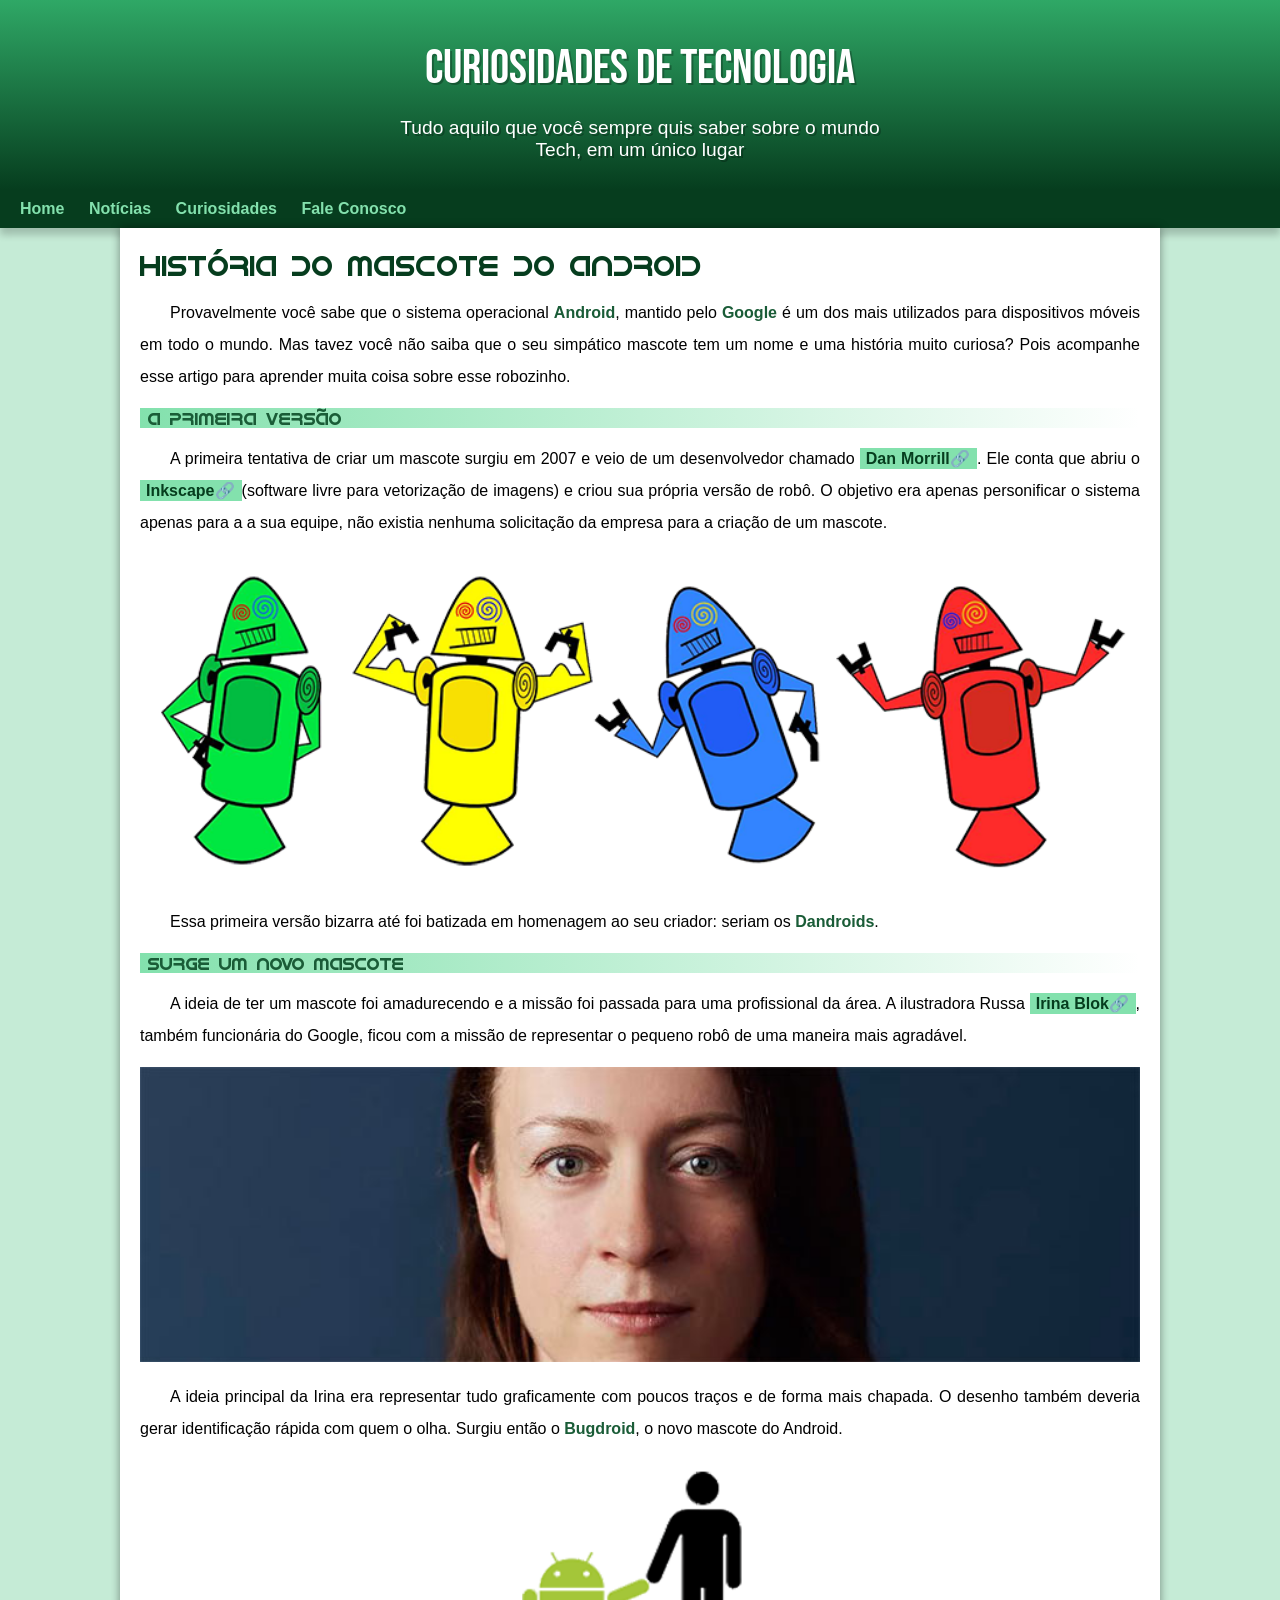
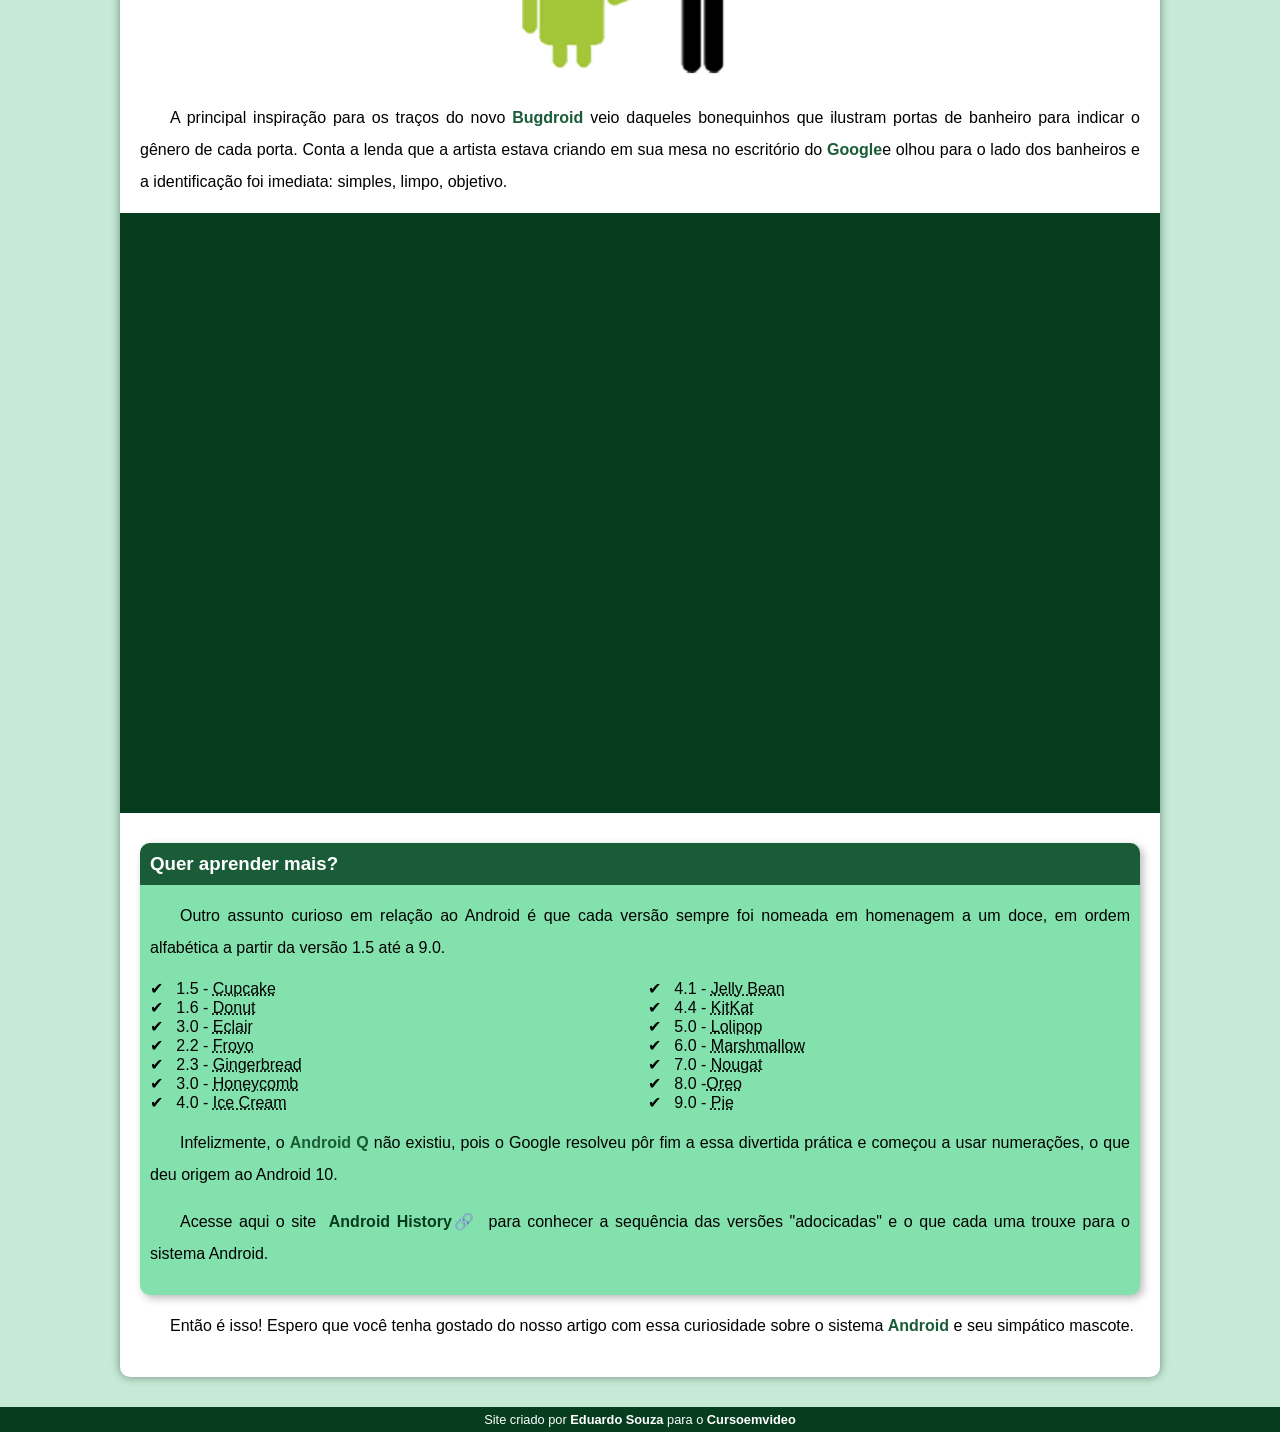
==== index.html @ e6d7252e "novo site" ====
<!DOCTYPE html>
<html lang="pt-br">
<head>
    <meta charset="UTF-8">
    <meta name="viewport" content="width=device-width, initial-scale=1.0">
    <title>Como surgiu o mascote do android</title>
    <link rel="shortcut icon" href="imagens/favicon.ico" type="image/x-icon">
    <link rel="stylesheet" href="estilo/style.css">
</head>
<body>
    <header>
<h1>Curiosidades de Tecnologia</h1>
<p>Tudo aquilo que você sempre quis saber sobre o mundo Tech, em um único lugar</p>
 </header>
 <nav>
<a href="#">Home</a>
<a href="#">Notícias</a>
<a href="#">Curiosidades</a>
<a href="#">Fale Conosco</a>
 </nav>
 <main>
<article>
           <h1>História do mascote do Android</h1>
<p> 
 Provavelmente você sabe que o sistema operacional <strong>Android</strong>, mantido pelo <strong>Google</strong> é um dos mais utilizados para dispositivos móveis em todo o mundo. Mas tavez você não saiba que o seu simpático mascote tem um nome e uma história muito curiosa? Pois acompanhe esse artigo para aprender muita coisa sobre esse robozinho.
</p>
            
            <h2>A primeira versão</h2>
            
            <p>
                A primeira tentativa de criar um mascote surgiu em 2007 e veio de um desenvolvedor chamado <a href="https://ausdroid.net/news/2013/01/04/dan-morrill-shows-us-the-android-mascots-that-could-have-been/" target="_blank" class="externo">Dan Morrill</a>. Ele conta que abriu o <a href="https://inkscape.org/pt-br/" target="_blank" class="externo">Inkscape</a>(software livre para vetorização de imagens) e criou sua própria versão de robô. O objetivo era apenas personificar o sistema apenas para a a sua equipe, não existia nenhuma solicitação da empresa para a criação de um mascote. 
            </p>
         <picture>
              <source media="(min-width:670px )" srcset="imagens/dan-droids.png">
         <img src="imagens/dan-droids-pq.png" alt="primeiro mascote do Android">

        </picture>
            
            <p>Essa primeira versão bizarra até foi batizada em homenagem ao seu criador: seriam os <strong>Dandroids</strong>.</p>
            
            <h2>Surge um novo mascote</h2>
            
            <p>A ideia de ter um mascote foi amadurecendo e a missão foi passada para uma profissional da área. A ilustradora Russa <a href="https://www.irinablok.com/android" target="_blank" class="externo">Irina Blok</a>, também funcionária do Google, ficou com a missão de representar o pequeno robô de uma maneira mais agradável.</p>
            <picture> 
             <source media="(min-width:670px )" srcset="imagens/irina-blok.jpg">
            <img src="imagens/irina-blok-pq.jpg" alt="irina-blok">
            
           </picture>
            
            <p>A ideia principal da Irina era representar tudo graficamente com poucos traços e de forma mais chapada. O desenho também deveria gerar identificação rápida com quem o olha. Surgiu então o <strong>Bugdroid</strong>, o novo mascote do Android.</p>

            <img src="imagens/bugdroid.png" class="pequena" alt="bugdroid">
            
            
            <p>
                A principal inspiração para os traços do novo <strong>Bugdroid</strong> veio daqueles bonequinhos que ilustram portas de banheiro para indicar o gênero de cada porta. Conta a lenda que a artista estava criando em sua mesa no escritório do <strong>Google</strong>e olhou para o lado dos banheiros e a identificação foi imediata: simples, limpo, objetivo.
            </p>

               <div class="video">
            <iframe width="560" height="315" src="https://www.youtube.com/embed/uZt4ZI10RFU?si=7bT8erH1w2zaDCpz" title="YouTube video player" frameborder="0" allow="accelerometer; autoplay; clipboard-write; encrypted-media; gyroscope; picture-in-picture; web-share" allowfullscreen></iframe>
                 </div>
            <aside>
             <h3>Quer aprender mais?</h3>
            
            <p>Outro assunto curioso em relação ao Android é que cada versão sempre foi nomeada em homenagem a um doce, em ordem alfabética a partir da versão 1.5 até a 9.0.</p>
            
            <ul>
                <li>
                      1.5 - <abbr title="Bolo de Copo">Cupcake</abbr>
                </li>
                <li>
                    1.6 - <abbr title="Rosquinha">Donut</abbr>
                </li>
                <li>
                    3.0 - <abbr title="Bomba">Eclair</abbr>
                </li>
                <li>
                    2.2 - <abbr title="iogurte congelado">Froyo</abbr>
                </li>
                <li>
                    2.3 - <abbr title="Biscoto de Gengibre">Gingerbread</abbr>
                </li>
                <li>
                    3.0 - <abbr title="Favo de Mel">Honeycomb</abbr>
                </li>
                <li>
                    4.0 - <abbr title="Saunduíche de Sorvete">Ice Cream</abbr>
                </li>
                <li>
                    4.1 - <abbr title="Jujuba">Jelly Bean</abbr>
                </li>
                <li>
                    4.4 - <abbr title="KitKat">KitKat</abbr>
                </li>
                <li>
                    5.0 - <abbr title="Pirulito">Lolipop</abbr>
                </li>
                <li>
                    6.0 - <abbr title="Marshmallow">Marshmallow</abbr>
                </li>
                <li>
                    7.0 - <abbr title="Torrone">Nougat</abbr>
                </li>
                <li>
                    8.0 -<abbr title="Oreo">Oreo</abbr>
                </li>
                <li>
                    9.0 - <abbr title="torta">Pie</abbr>
                </li>
            </ul>
            
            <p>Infelizmente, o <strong>Android Q</strong> não existiu, pois o Google resolveu pôr fim a essa divertida prática e começou a usar numerações, o que deu origem ao Android 10.</p>
            
            <p>Acesse aqui o site <a href="https://www.android.com/intl/en_uk/" target="_blank"  class="externo">Android History</a> para conhecer a sequência das versões "adocicadas" e o que cada uma trouxe para o sistema Android.</p>
           </aside>
            
            <p>Então é isso! Espero que você tenha gostado do nosso artigo com essa curiosidade sobre o sistema <strong>Android</strong> e seu simpático mascote.</p>
            

</article>


 </main>
    <footer>Site criado por <a href="https://gustavoguanabara.github.io/" target="_blank">Eduardo Souza</a> para o <a href="https://www.youtube.com/@CursoemVideo" target="_blank">Cursoemvideo</a></footer>

    
</body>
</html>
---- estilo/style.css ----
@charset "UTF-8";

@import url('https://fonts.googleapis.com/css2?family=Bebas+Neue&family=Biryani:wght@200&family=Noto+Serif+Armenian:wght@600&family=Oswald:wght@700&family=Roboto+ Laje&display=swap');

@font-face {
     font-family: 'Android'; 
     src: url('../fontes/idroid.otf')format('opentype');
     font-weight: normal;


}
* {
  margin: 0px;
  padding: 0px;

}




:root {
     --cor0:#c5ebd6;
     --cor1:#83e1ad;
     --cor2:#3ddc84;
     --cor3:#2fa866;
     --cor4:#1a5c37;
     --cor5:#063d1e;
     
     --font-padrao:arial,verdana,helvetica,sans-serif;
     --font-destaque: "Bebas Neue", sans-serif;
     --font-android: 'Android', cursive; 
 


}
body {
  background-color:var(--cor0) ;
  font-family: var(--font-padrao);

}

a.externo::after {
    content: '\1f517';



}



header {
  background-image: linear-gradient(to bottom, var(--cor3), var(--cor5) );
  min-height: 150px;
  text-align: center;
  padding-top: 40px;


  }


header > h1 {
          color:#ffffff;
          font-family: var(--font-destaque);
          font-size: 3em;
          font-weight: normal;
          margin-bottom: 20px;
         text-shadow:2px 2px 0px rgba(0, 0, 0, 0.267); 
      
}
header > p {
           color: #ffffff;
        font-family: var(--font-padrao);
        font-size: 1.2em;
        max-width: 500px;
        padding-right: 10px;
        padding-left: 10px;
        margin: auto;
        margin-bottom: 30px;
        text-shadow:2px 2px 0px rgba(0, 0, 0, 0.267); 

      }    
nav {
background-color: var(--cor5);
padding: 10px;
box-shadow: 0px 7px 7px rgba(0, 0, 0, 0.192);

}
nav > a {
        color:var(--cor1);
        padding: 10px;
        border-radius: 5px;
        text-decoration: none;
        font-weight: bold;
        transition-duration: 0,5s;

}

nav > a:hover {
    background-color: var(--cor3);
    color: var(--cor5);


}


main {
  min-width: 300px;
  max-width: 1000px;
  margin:auto;
  margin-bottom: 30px;
  padding: 20px;
  background-color: white;
  box-shadow: 0px 0px 10px rgba(0, 0, 0, 0.418);
  border-bottom-left-radius: 10px;
  border-bottom-right-radius: 10px;
  


}



main h1 {
  color: var(--cor5);
  font-family: var(--font-android);
  font-weight: normal;
  font-size: 1.8em;


  }
  main h2 {
    font-family: var(--font-android);
    color: var(--cor4);
    font-size: 1.1em;
    font-weight: normal;
    background-image: linear-gradient(to right, var(--cor1), transparent);
    text-indent: 8px;

  }
  main p {
   margin: 15px 0px;
   text-align: justify;     
   text-indent:30px ;
   font-size: 1em;
   line-height: 2em;

}

main strong {
        color: var(--cor4);
        font-weight: bold;
        

}
main a {
     text-decoration: none;
     font-weight: bold;
     color: var(--cor5);
     background-color: var(--cor1);
     padding: 2px 6px;

}

main a:hover {
        text-decoration:underline;
        color: var(--cor3);


}



  main img {
  width: 100%;

  }

  main img.pequena {
      max-width: 350px;
       display: block;
       margin: auto;

  }
   div.video {
          background-color: var(--cor5);
          margin: 0px -20px  30px -20px;
          padding: 20px;
          padding-bottom: 58%;

         position: relative;

   }

   div.video > iframe {
    position: absolute;
    top:5% ;
    left:5% ;
    width: 90%;
    height: 90%;
          


   }




  aside > h3 {
            background-color: var(--cor4);
            color: white;
            padding: 10px;
            margin:  -10px -10px 0px -10px;
            border-radius: 10px 10px 0px 0px ;




  }

  aside {
  background-color: var(--cor1);
  padding: 10px;
  border-radius: 10px;
  box-shadow: 3px 3px 8px rgba(0, 0, 0, 0.280);

  }
  aside > ul {
    list-style-type: '\2714\00a0\00a0';
     list-style-position: inside;
     columns: 2;


  }



  footer {
background-color: var(--cor5);
color: white;
text-align: center;
font-size: 0.8em;
padding: 5px;

  }
  footer > a {
    color: white;
    font-weight: bolder;
    text-decoration: none;       

  }
  footer a:hover {
              text-decoration: underline;
              color: var(--cor1);


  }
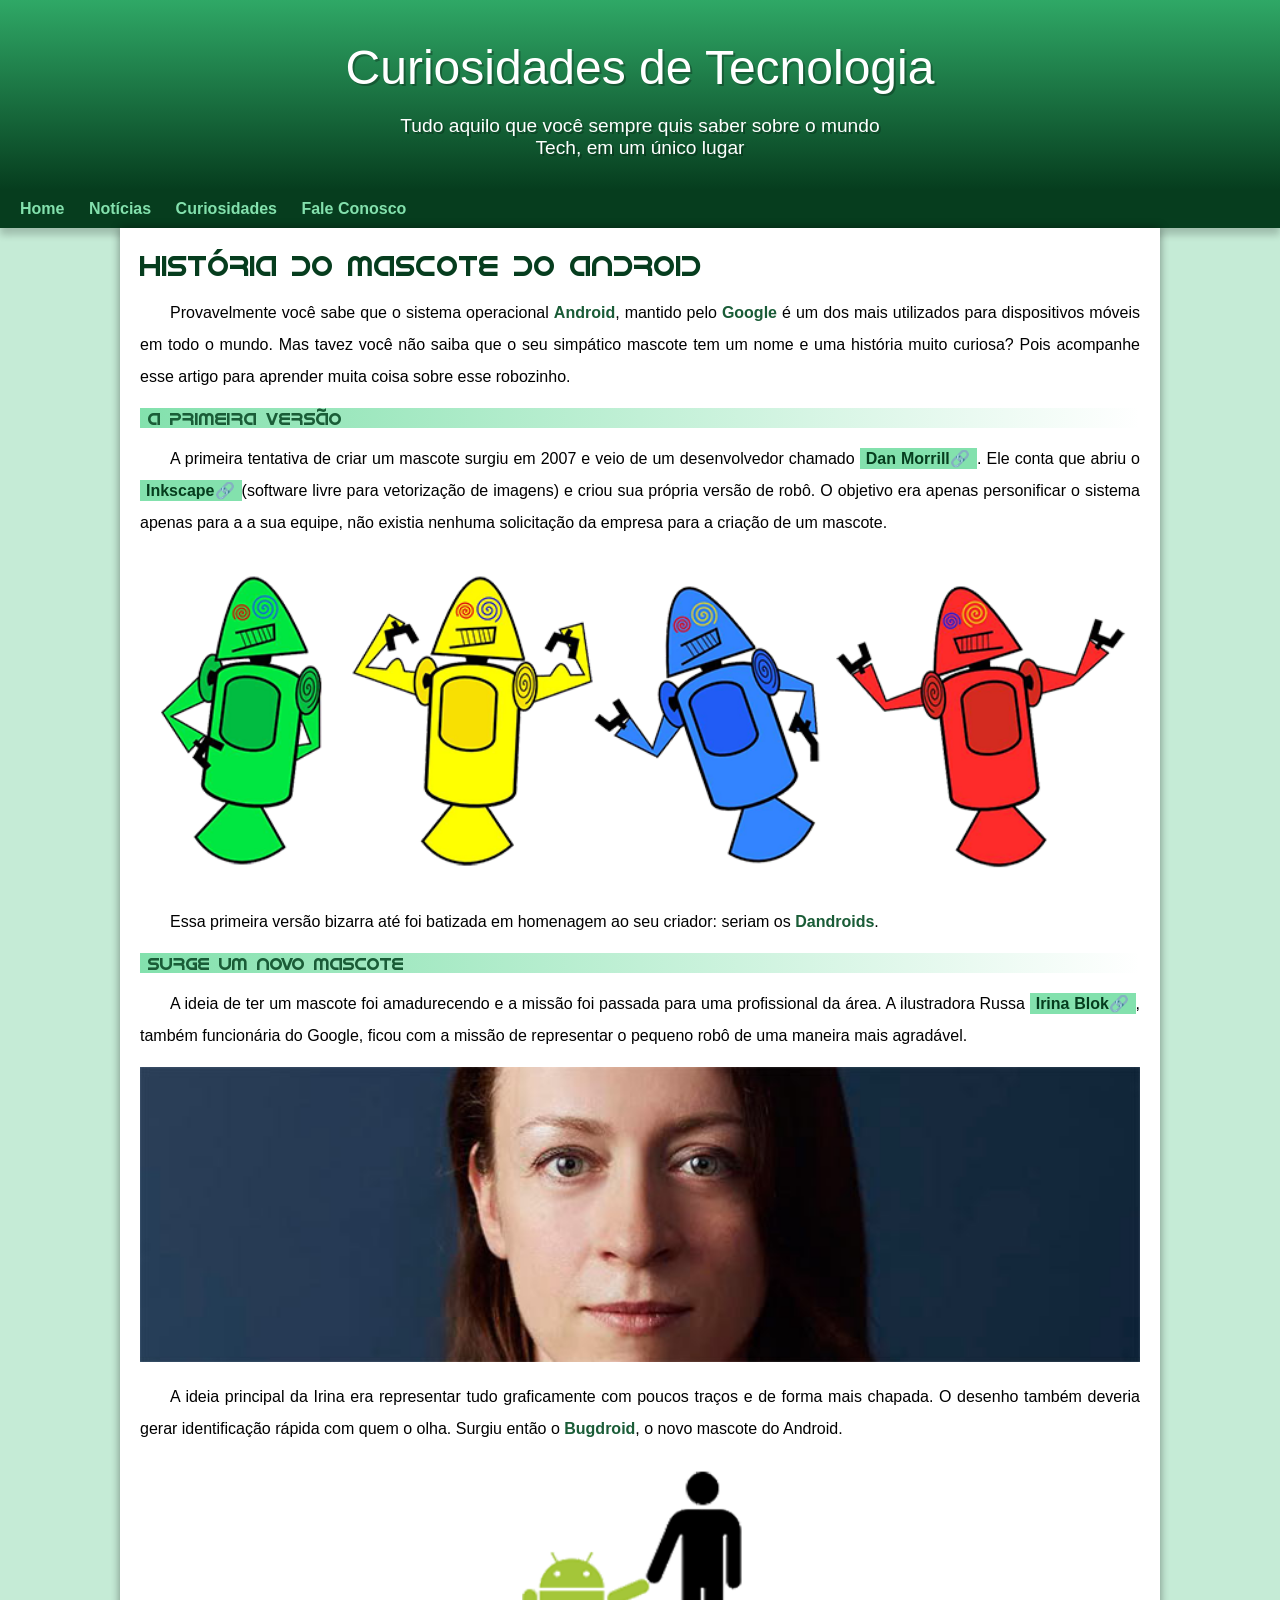
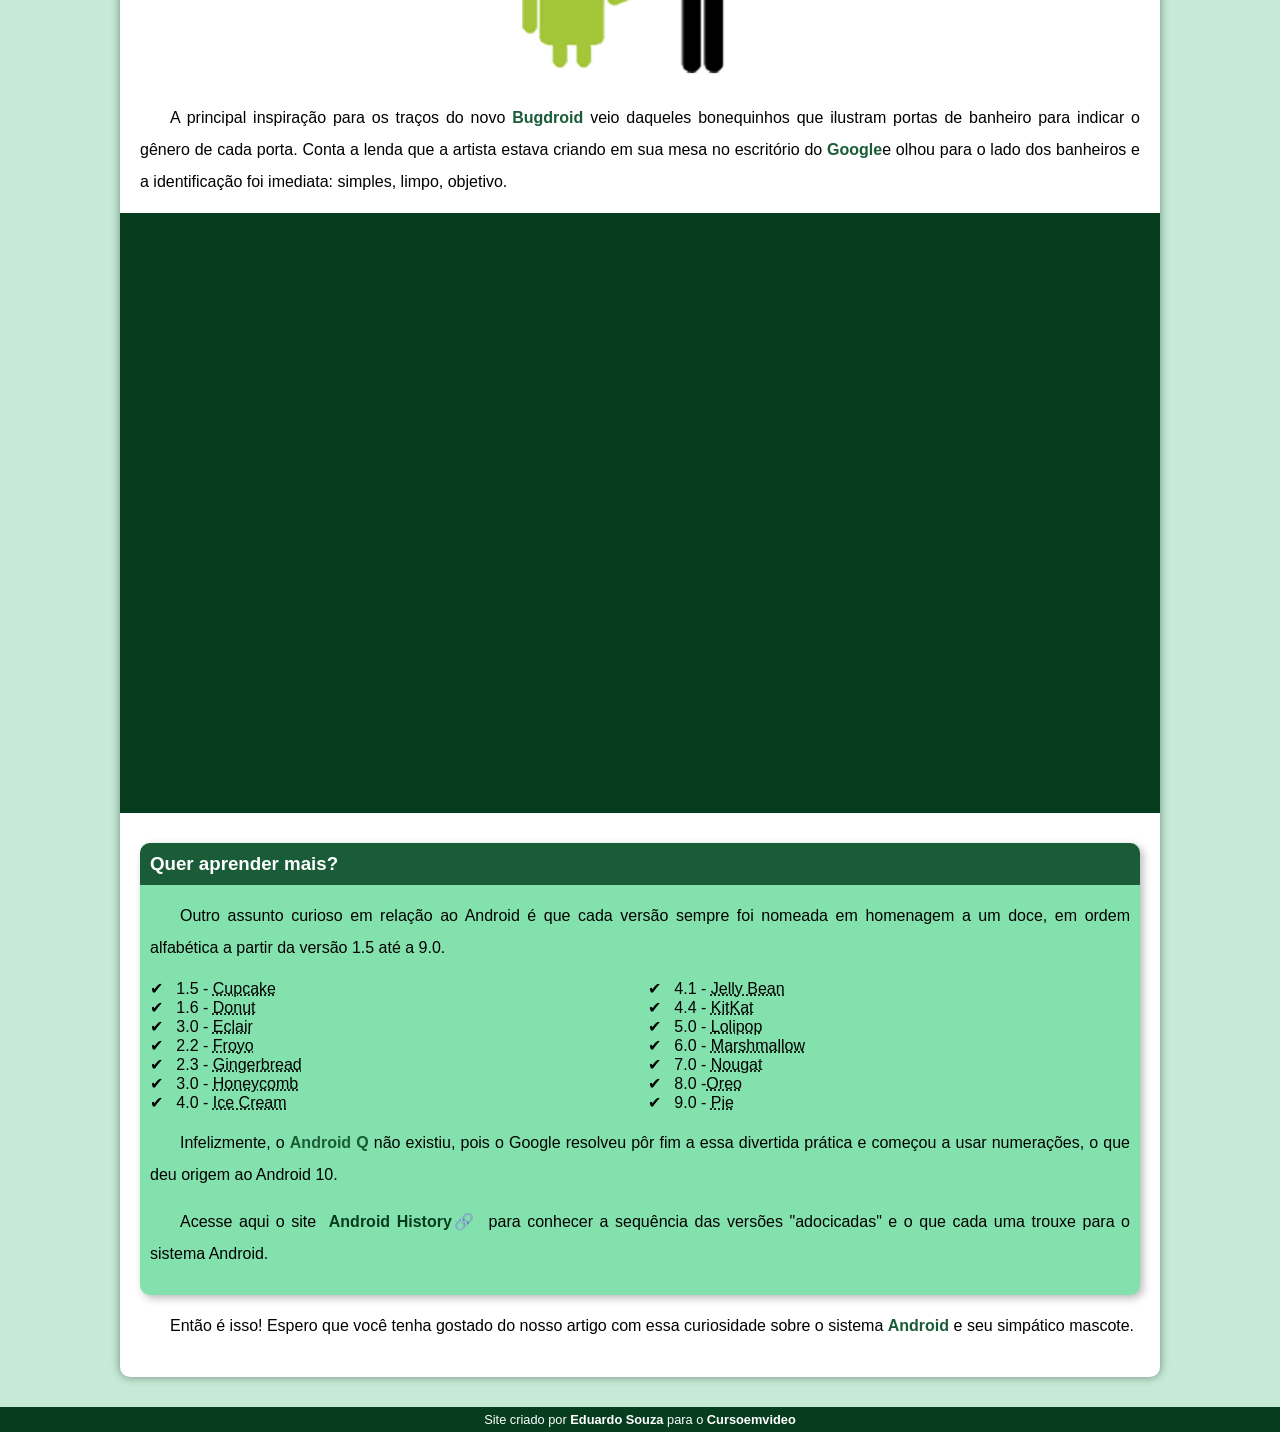
==== commit 51ccf043: "Atualização" ====
--- a/index.html
+++ b/index.html
@@ -14,8 +14,8 @@
  </header>
  <nav>
 <a href="#">Home</a>
-<a href="#">Notícias</a>
-<a href="#">Curiosidades</a>
+<a href="https://www.tecmundo.com.br/voxel/286266-parem-chorar-elden-ring-shadow-of-the-erdtree-dificil-proposito-diz-criador.htm">Notícias</a>
+<a href="https://www.tecmundo.com.br/voxel/286260-rockstar-abre-vaga-emprego-brasil-gta-6-veja-inscrever.htm">Curiosidades</a>
 <a href="#">Fale Conosco</a>
  </nav>
  <main>
--- a/estilo/style.css
+++ b/estilo/style.css
@@ -1,8 +1,10 @@
 @charset "UTF-8";
 
-@import url('https://fonts.googleapis.com/css2?family=Bebas+Neue&family=Biryani:wght@200&family=Noto+Serif+Armenian:wght@600&family=Oswald:wght@700&family=Roboto+ Laje&display=swap');
 
 @font-face {
+  
+  @import url('https://fonts.googleapis.com/css2?family=Bebas+Neue&family=Biryani:wght@200&family=Noto+Serif+Armenian:wght@600&family=Oswald:wght@700&family=Roboto+ Laje&display=swap');
+
      font-family: 'Android'; 
      src: url('../fontes/idroid.otf')format('opentype');
      font-weight: normal;
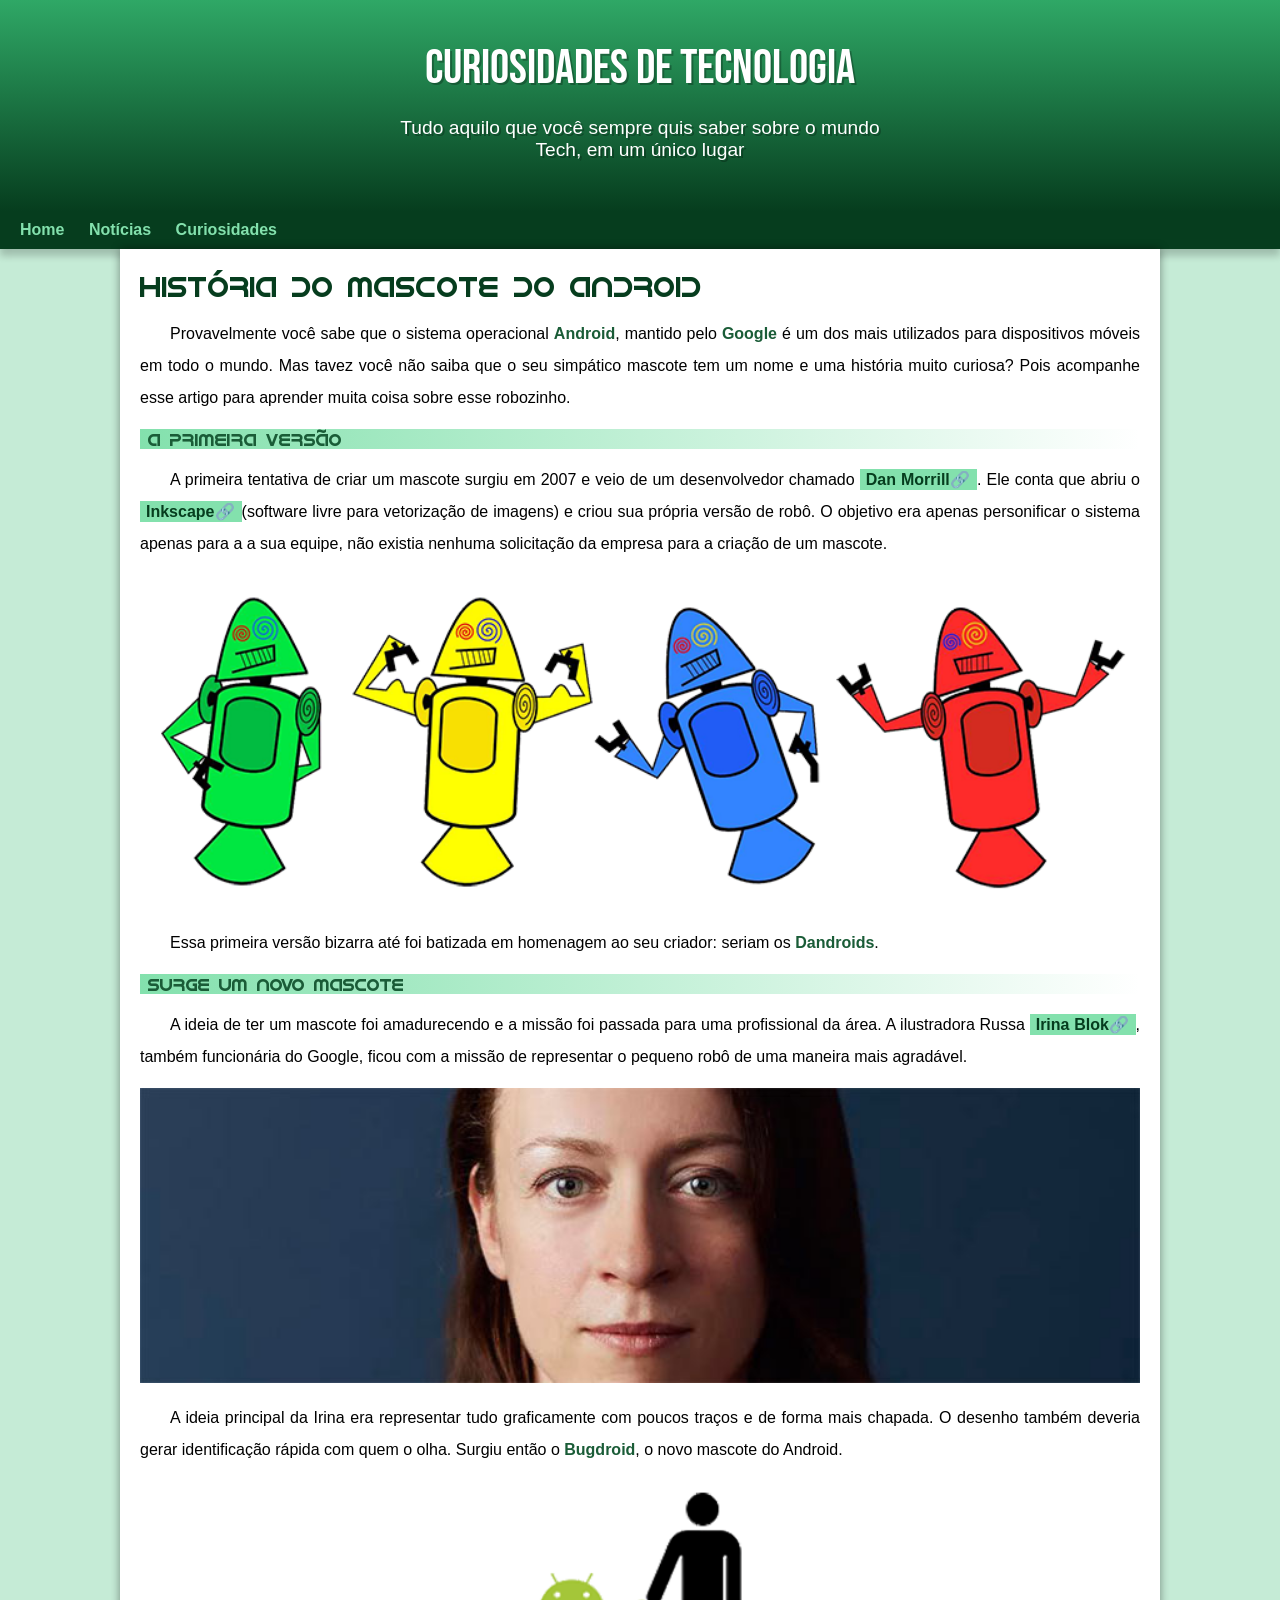
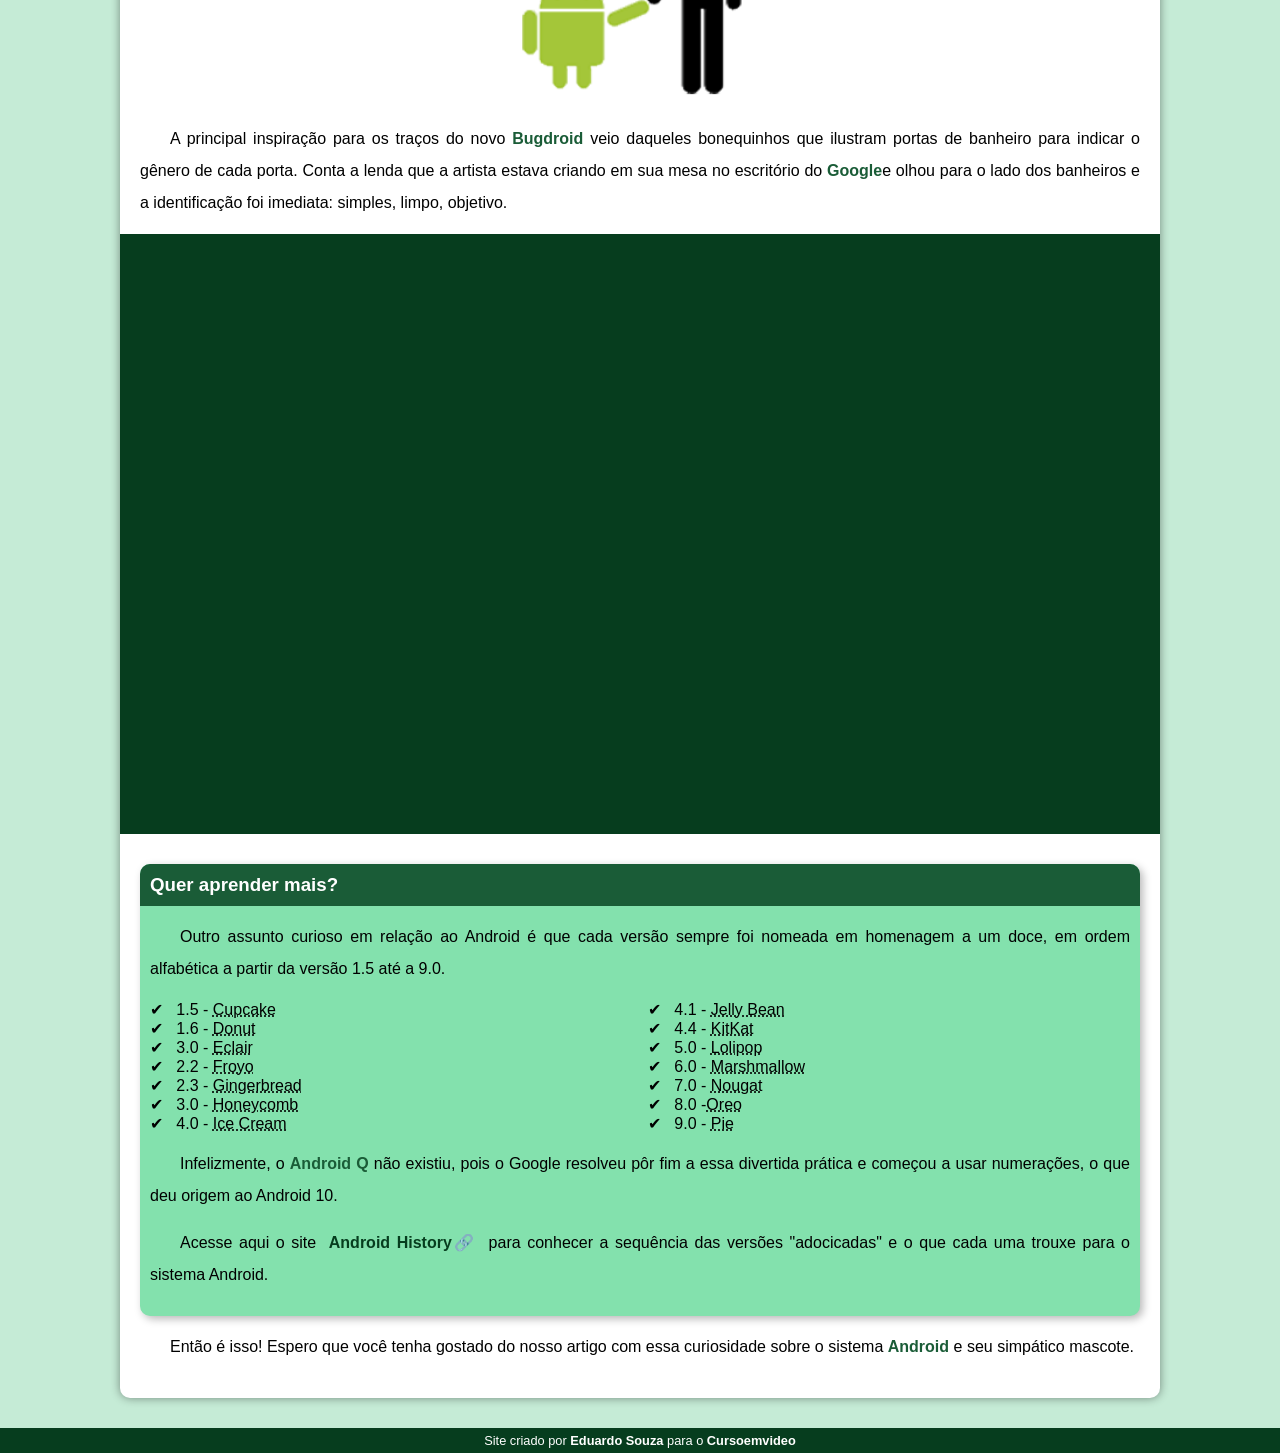
==== commit e64b9658: "Atualização" ====
--- a/index.html
+++ b/index.html
@@ -16,7 +16,6 @@
 <a href="#">Home</a>
 <a href="https://www.tecmundo.com.br/voxel/286266-parem-chorar-elden-ring-shadow-of-the-erdtree-dificil-proposito-diz-criador.htm">Notícias</a>
 <a href="https://www.tecmundo.com.br/voxel/286260-rockstar-abre-vaga-emprego-brasil-gta-6-veja-inscrever.htm">Curiosidades</a>
-<a href="#">Fale Conosco</a>
  </nav>
  <main>
 <article>
--- a/estilo/style.css
+++ b/estilo/style.css
@@ -1,9 +1,10 @@
 @charset "UTF-8";
 
+ @import url('https://fonts.googleapis.com/css2?family=Bebas+Neue&family=Biryani:wght@200&family=Noto+Serif+Armenian:wght@600&family=Oswald:wght@700&family=Roboto+ Laje&display=swap');
 
 @font-face {
   
-  @import url('https://fonts.googleapis.com/css2?family=Bebas+Neue&family=Biryani:wght@200&family=Noto+Serif+Armenian:wght@600&family=Oswald:wght@700&family=Roboto+ Laje&display=swap');
+ 
 
      font-family: 'Android'; 
      src: url('../fontes/idroid.otf')format('opentype');
@@ -77,7 +78,7 @@
         padding-right: 10px;
         padding-left: 10px;
         margin: auto;
-        margin-bottom: 30px;
+        padding-bottom: 50px;
         text-shadow:2px 2px 0px rgba(0, 0, 0, 0.267); 
 
       }    
@@ -229,7 +230,7 @@
   aside > ul {
     list-style-type: '\2714\00a0\00a0';
      list-style-position: inside;
-     columns: 2;
+     columns: 2
 
 
   }
